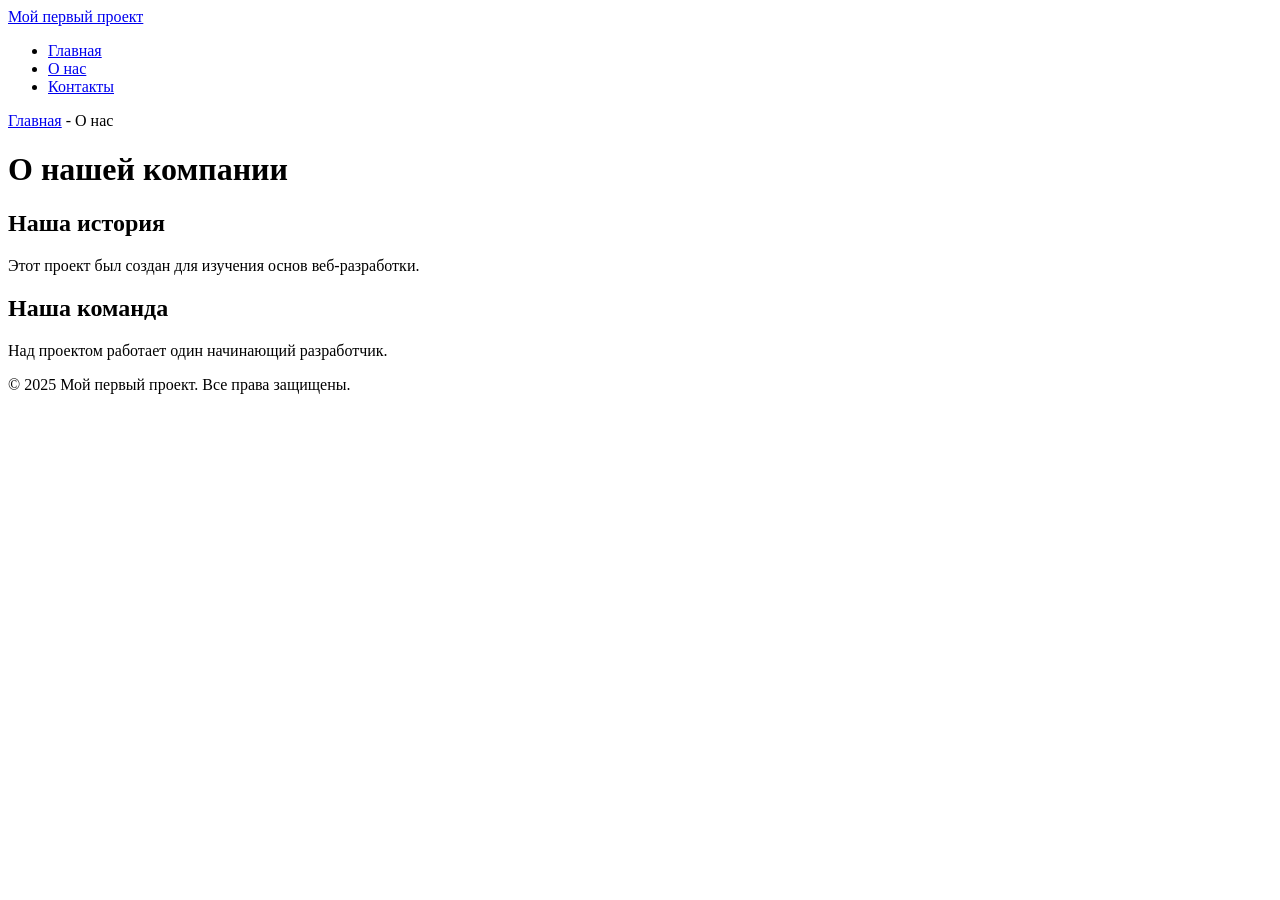
==== src/about.html @ b34571f2 "feat: add multi-page structure with semantics, nav and anchors" ====
<!DOCTYPE html>
<html lang="ru">
<head>
    <meta charset="UTF-8">
    <meta name="viewport" content="width=device-width, initial-scale=1.0">
    <title>О нас - Мой первый проект</title>
    <meta name="description" content="Узнайте больше о нашем проекте и команде">
    <link rel="icon" href="../assets/favicon.ico" type="image/x-icon">
</head>
<body>
    <header>
        <a href="index.html">Мой первый проект</a>
        <nav>
            <ul>
                <li><a href="index.html">Главная</a></li>
                <li><a href="about.html">О нас</a></li>
                <li><a href="contacts.html">Контакты</a></li>
            </ul>
        </nav>
    </header>

    <main>
        <!-- Простые "хлебные крошки" -->
        <nav aria-label="Хлебные крошки">
            <a href="index.html">Главная</a> - <span>О нас</span>
        </nav>

        <h1>О нашей компании</h1>
        <section>
            <h2>Наша история</h2>
            <p>Этот проект был создан для изучения основ веб-разработки.</p>
        </section>
        <section>
            <h2>Наша команда</h2>
            <p>Над проектом работает один начинающий разработчик.</p>
        </section>
    </main>

    <footer>
        <p>&copy; 2025 Мой первый проект. Все права защищены.</p>
    </footer>
</body>
</html>
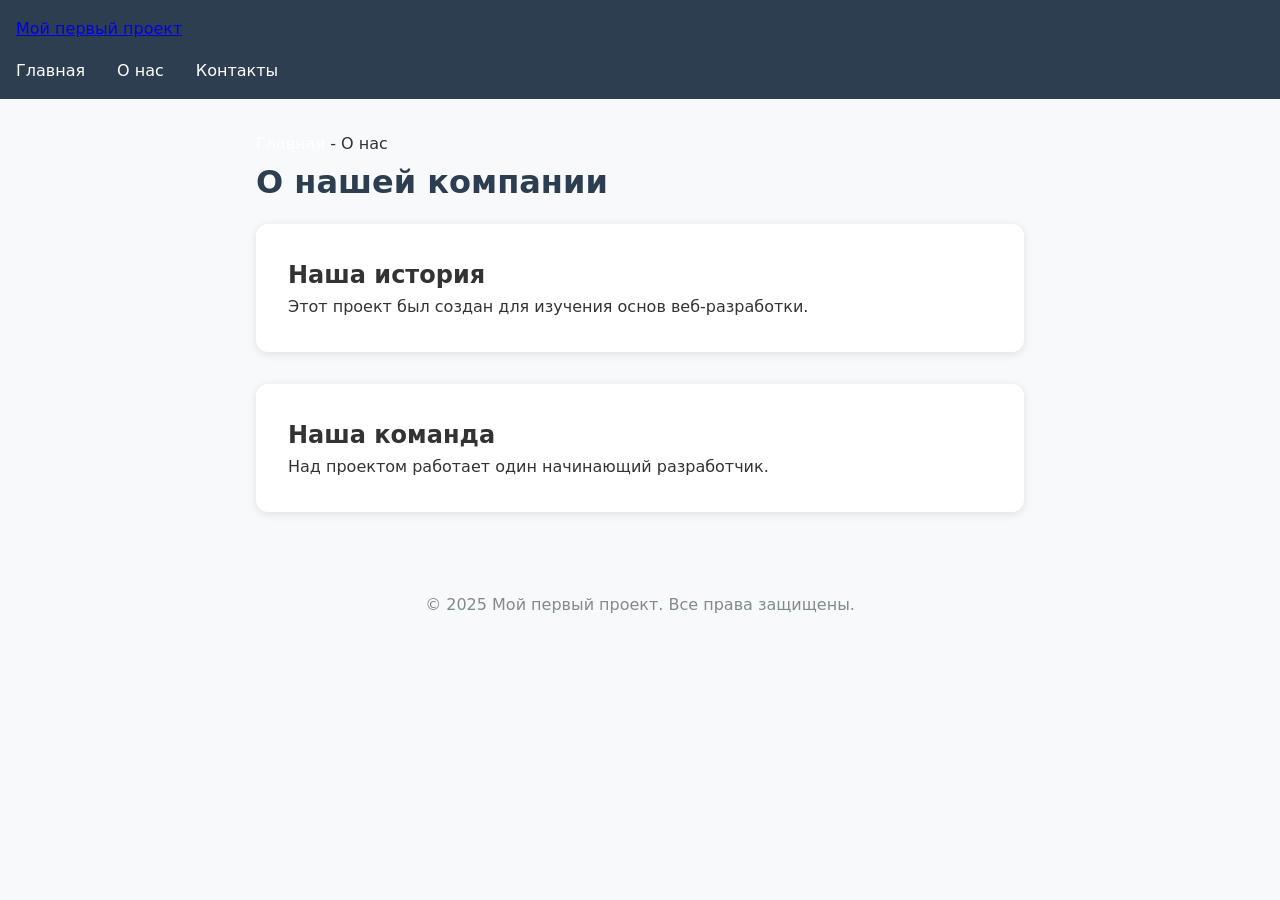
==== commit 5a9e19b9: "исправление путей к файлам для структуры проекта" ====
--- a/src/about.html
+++ b/src/about.html
@@ -6,6 +6,7 @@
     <title>О нас - Мой первый проект</title>
     <meta name="description" content="Узнайте больше о нашем проекте и команде">
     <link rel="icon" href="../assets/favicon.ico" type="image/x-icon">
+    <link rel="stylesheet" href="../styles.css">
 </head>
 <body>
     <header>
--- a/styles.css
+++ b/styles.css
@@ -0,0 +1,294 @@
+
+* { 
+    box-sizing: border-box;
+    margin: 0;
+    padding: 0;
+}
+
+html {
+    scroll-behavior: smooth;
+}
+
+body {
+    font-family: system-ui, -apple-system, "Segoe UI", Roboto, Arial, sans-serif;
+    line-height: 1.6;
+    color: #333;
+    background: #f8f9fa;
+}
+
+/* Скрытые элементы для скринридеров */
+.sr-only {
+    position: absolute;
+    width: 1px;
+    height: 1px;
+    padding: 0;
+    margin: -1px;
+    overflow: hidden;
+    clip: rect(0, 0, 0, 0);
+    white-space: nowrap;
+    border: 0;
+}
+
+/* Хедер и навигация */
+header {
+    background: #2c3e50;
+    color: white;
+    padding: 1rem;
+    margin-bottom: 2rem;
+}
+
+nav ul {
+    list-style: none;
+    display: flex;
+    gap: 2rem;
+    margin-top: 1rem;
+}
+
+nav a {
+    color: white;
+    text-decoration: none;
+}
+
+nav a:hover {
+    text-decoration: underline;
+}
+
+/* Основной контент */
+main {
+    max-width: 800px;
+    margin: 0 auto;
+    padding: 0 1rem;
+}
+
+h1 {
+    color: #2c3e50;
+    margin-bottom: 1rem;
+}
+
+section {
+    background: white;
+    padding: 2rem;
+    border-radius: 12px;
+    box-shadow: 0 2px 10px rgba(0,0,0,0.1);
+    margin-bottom: 2rem;
+}
+
+/* Кнопка открытия модалки */
+#openDialog {
+    background: #3498db;
+    color: white;
+    border: none;
+    padding: 1rem 2rem;
+    font-size: 1.1rem;
+    border-radius: 8px;
+    cursor: pointer;
+    transition: background 0.3s;
+}
+
+#openDialog:hover {
+    background: #2980b9;
+}
+
+/* МОДАЛЬНОЕ ОКНО */
+dialog {
+    border: none;
+    border-radius: 12px;
+    padding: 0;
+    width: 90%;
+    max-width: 600px;
+    box-shadow: 0 10px 30px rgba(0,0,0,0.3);
+}
+
+dialog::backdrop {
+    background: rgba(0, 0, 0, 0.5);
+    backdrop-filter: blur(2px);
+}
+
+dialog h2 {
+    background: #2c3e50;
+    color: white;
+    padding: 1.5rem;
+    margin: 0;
+    border-radius: 12px 12px 0 0;
+}
+
+dialog form {
+    padding: 1.5rem;
+}
+
+/* Группы полей формы */
+.form-group {
+    margin-bottom: 1.5rem;
+}
+
+fieldset {
+    border: 1px solid #e0e0e0;
+    border-radius: 8px;
+    padding: 1.5rem;
+    margin-bottom: 1.5rem;
+}
+
+legend {
+    font-weight: 600;
+    color: #2c3e50;
+    padding: 0 0.5rem;
+}
+
+/* Стили полей ввода */
+label {
+    display: block;
+    margin-bottom: 0.5rem;
+    font-weight: 600;
+    color: #2c3e50;
+}
+
+input, select, textarea {
+    width: 100%;
+    padding: 0.75rem;
+    border: 2px solid #e0e0e0;
+    border-radius: 6px;
+    font-size: 1rem;
+    transition: border-color 0.3s;
+}
+
+/* ФОКУС-VISIBLE - для доступности */
+:where(input, select, textarea, button):focus-visible {
+    outline: 3px solid #3498db;
+    outline-offset: 2px;
+}
+
+/* Валидные/невалидные поля */
+input:valid, select:valid, textarea:valid {
+    border-color: #27ae60;
+}
+
+input:invalid:not(:focus):not(:placeholder-shown),
+select:invalid:not(:focus),
+textarea:invalid:not(:focus):not(:placeholder-shown) {
+    border-color: #e74c3c;
+}
+
+/* ARIA-invalid подсветка */
+[aria-invalid="true"] {
+    border-color: #e74c3c;
+    background-color: #fee;
+}
+
+/* Подсказки под полями */
+small {
+    display: block;
+    margin-top: 0.25rem;
+    color: #666;
+    font-size: 0.875rem;
+}
+
+/* Кнопки формы */
+.form-actions {
+    display: flex;
+    gap: 1rem;
+    justify-content: flex-end;
+    margin-top: 2rem;
+    padding-top: 1.5rem;
+    border-top: 1px solid #e0e0e0;
+}
+
+button, [type="submit"] {
+    padding: 0.75rem 1.5rem;
+    border: none;
+    border-radius: 6px;
+    font-size: 1rem;
+    cursor: pointer;
+    transition: all 0.3s;
+}
+
+#closeDialog {
+    background: #95a5a6;
+    color: white;
+}
+
+#closeDialog:hover {
+    background: #7f8c8d;
+}
+
+[type="submit"] {
+    background: #27ae60;
+    color: white;
+    font-weight: 600;
+}
+
+[type="submit"]:hover {
+    background: #219a52;
+}
+
+[type="submit"]:disabled {
+    background: #bdc3c7;
+    cursor: not-allowed;
+}
+
+/* Футер */
+footer {
+    text-align: center;
+    padding: 2rem;
+    margin-top: 3rem;
+    color: #7f8c8d;
+}
+
+/* Адаптивность */
+@media (max-width: 768px) {
+    .form-actions {
+        flex-direction: column;
+    }
+    
+    dialog {
+        width: 95%;
+        margin: 1rem;
+    }
+}
+
+/* Стили для кастомной модалки */
+.modal-dialog {
+    position: fixed;
+    inset: 0;
+    display: grid;
+    place-items: center;
+    z-index: 1000;
+}
+
+.modal-dialog[hidden] {
+    display: none;
+}
+
+.modal-backdrop {
+    position: absolute;
+    inset: 0;
+    background: rgba(0, 0, 0, 0.5);
+    backdrop-filter: blur(2px);
+}
+
+.modal-content {
+    position: relative;
+    z-index: 1;
+    background: white;
+    border-radius: 12px;
+    width: 90%;
+    max-width: 600px;
+    max-height: 90vh;
+    overflow-y: auto;
+    box-shadow: 0 10px 30px rgba(0,0,0,0.3);
+}
+
+.modal-content h2 {
+    background: #2c3e50;
+    color: white;
+    padding: 1.5rem;
+    margin: 0;
+    border-radius: 12px 12px 0 0;
+}
+
+.modal-content form {
+    padding: 1.5rem;
+}
+
+.modal-dialog[hidden] {
+    display: none;
+}
